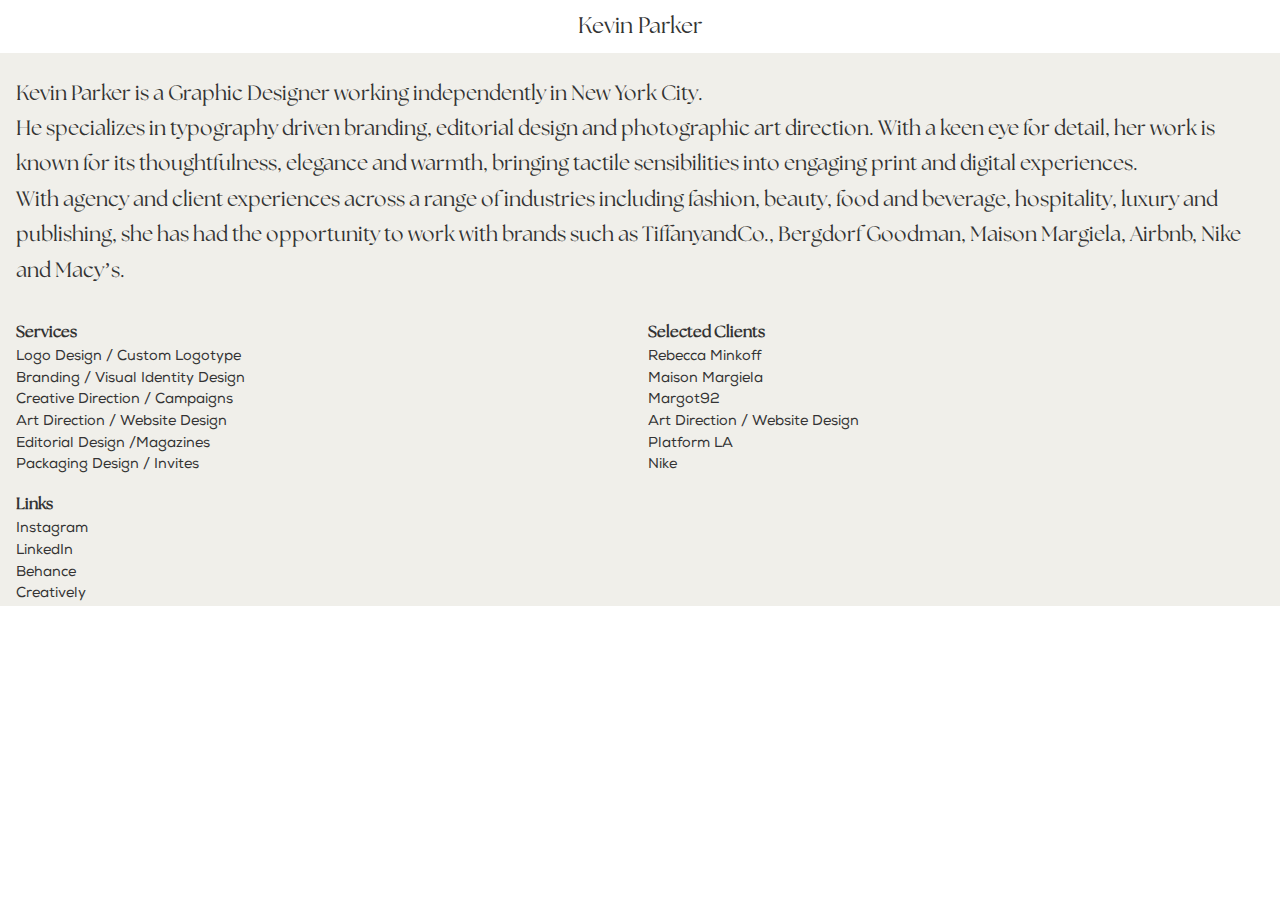
==== about.html @ fc6e27c2 "Update about.html" ====
<!DOCTYPE html>
<html lang="en">

<head>
    <meta charset="UTF-8">
    <meta name="viewport" content="width=device-width, initial-scale=1.0">
    <title>About Me</title>

    <!-- Linking style.css-->
    <link rel="stylesheet" href="style.css">
</head>

<body>
    <header class="nav-header">
        <a href="index.html" class="title">Kevin Parker</a>
    </header>

    <section class="about">
        <p class="about-text">Kevin Parker is a Graphic Designer working independently in New York City.<br/></p>
<p></p>
        <p class="about-text"> He specializes in typography driven branding, editorial design and photographic art
            direction. With a keen
            eye for detail, her work is known for its thoughtfulness, elegance and warmth, bringing tactile
            sensibilities into engaging print and digital experiences.<br></p>
        <p></p>

        <p class="about-text"> With agency and client experiences across a range of industries including fashion,
            beauty, food and beverage,
            hospitality, luxury and publishing, she has had the opportunity to work with brands such as TiffanyandCo.,
            Bergdorf Goodman, Maison Margiela, Airbnb, Nike and Macy’s.<br></p>

        <div class="about-infos">
            <div>
                <h2 class="title">Services</h2>
                <ul class="list">
                    <li>Logo Design / Custom Logotype</li>
                    <li>Branding / Visual Identity Design</li>
                    <li>Creative Direction / Campaigns</li>
                    <li>Art Direction / Website Design</li>
                    <li>Editorial Design /Magazines</li>
                    <li>Packaging Design / Invites</li>
                </ul>
            </div>
            <div>
                <h2 class="title">Selected Clients</h2>
                <ul class="list">
                    <li>Rebecca Minkoff</li>
                    <li>Maison Margiela</li>
                    <li>Margot92</li>
                    <li>Art Direction / Website Design</li>
                    <li>Platform LA</li>
                    <li>Nike</li>
                </ul>
            </div>
            <div>
                <h2 class="title">Links</h2>
                <ul class="list">
                    <li>Instagram</li>
                    <li>LinkedIn</li>
                    <li>Behance</li>
                    <li>Creatively</li>
                </ul>
            </div>
        </div>
    </section>
</body>

</html>
---- style.css ----
/*CSS Reset*/

*,
*::before,
*::after {
  box-sizing: border-box;
}

* {
  margin: 0;
}

body {
  line-height: 1.5;
  -webkit-font-smoothing: antialiased;
}

img,
picture,
video,
canvas,
svg {
  display: block;
  max-width: 100%;
}

input,
button,
textarea,
select {
  font: inherit;
}

p,
h1,
h2,
h3,
h4,
h5,
h6 {
  font: inherit;
  overflow-wrap: break-word;
}

a {
  color: currentColor;
  text-decoration: none;
}

ul,
ol {
  padding: 0;
  list-style: none;
}

#root,
#__next {
  isolation: isolate;
}
/*Fonts*/
@font-face {
  font-family: "Mauren";
  src: url("Fontspring-DEMO-theseasons-reg.otf");
}

@font-face {
  font-family: "Nexa";
  src: url("Nexa-Regular.otf");
}

/*CSS Variables*/

:root {
  --clr-body: hsl(0, 0%, 100%);

  --clr-bg: hsl(50, 18%, 93%);
  --clr-text: hsl(0, 0%, 20%);

  --ff-accent: "Mauren", serif;
  --ff-primary: "Nexa", sans-serif;

  --fs-100: 0.8rem;
  --fs-200: 0.9rem;
  --fs-300: 1.2rem;
  --fs-400: 1.3rem;

  --fw-regular: 400;
  --fw-bold: 600;
}

/**/

body {
  background-color: var(--clr-body);
  color: var(--clr-text);

  font-family: var(--ff-primary);

  font-size: var(--fs-100);
  font-weight: var(--fw-regular);
}

.container {
}

.row {
  display: flex;
  justify-content: space-between;
  align-items: last baseline;
}
/*Navigation Header*/
.nav-header {
  display: flex;
  justify-content: center;
  align-items: center;

  padding-block: 0.6rem;
}

.nav-header .title {
  font-family: var(--ff-accent);
  font-size: 1.4rem;
}

/* Featured Projects Section*/

.featured-projects {
  background-color: var(--clr-bg);
}

.project-wrapper {
  display: flex;
  flex-direction: column;
  height: 100vh;
  flex: 1;
}

.project-image-wrapper {
  width: 100%;
  height: 100%;
  overflow: hidden;
}

.project-image-wrapper img {
  width: 100%;
  height: 100%;
  object-fit: cover;
}

.project-details {
  padding: 1.25rem 1rem;
  display: flex;
  flex-direction: column;
  justify-content: space-between;
}
.project-title {
  font-family: var(--ff-accent);
  font-size: var(--fs-400);
  text-align: center;
  text-transform: uppercase;

  margin-inline: 0.5rem;
  margin-bottom: 1.75rem;
}

.brand {
  text-transform: uppercase;
  font-family: var(--ff-primary);
}

.mission{
  display: none;
}

.view{
    text-decoration: underline;
}

.get-in-touch {
  display: flex;
  flex-direction: column;
  gap: 3rem;

  justify-content: space-between;

  padding-inline: 1rem;
  padding-top: 2rem;
  padding-bottom: 4rem;
}

.get-in-touch .text-wrapper {
  max-width: 40ch;
  font-size: var(--fs-200);
}

.get-in-touch .link {
  text-decoration: underline;
  font-weight: var(--fw-bold);
}

/*About Section*/
.about {
  padding-top: 1.5rem;
  padding-inline: 1rem;
  background-color: var(--clr-bg);
}
.about-text {
  font-family: var(--ff-accent);
  font-size: var(--fs-300);
  line-height: 1.7;
}

.about .title {
  font-family: var(--ff-accent);
  font-size: var(--fs-200);
  font-weight: var(--fw-bold);
  margin-bottom: 0.15rem;
}

.about-infos {
  display: grid;
  grid-template-columns: 1fr 1fr;
  flex-direction: column;
  margin-top: 2rem;
  gap: 1rem;
}
@media (min-width: 60rem) {
  :root {
    --fs-100: 0.9rem;
    --fs-200: 1rem;
    --fs-300: 1.3rem;
    --fs-400: 1.6rem;
  }
  /* Featured Projects Section*/
  .project-wrapper {
    flex-direction: row;
  }

  .project-wrapper.reverse {
    flex-direction: row-reverse;
  }

  .project-details {
    padding: 2.5rem 2.5rem;
  }

  .project-title {
    margin-top: 4rem;
    margin-inline: 1.5rem;
    
  }

  .project-image-wrapper {
    height: 100vh;
    flex-basis: 140%;
  }
  /* Get In Touch Section*/

  .get-in-touch {
    flex-direction: row;
  }

  /*About Section*/
  .about-infos {
    justify-content: space-between;
  }
  .about-infos > * {
    flex: 1;
  }
}
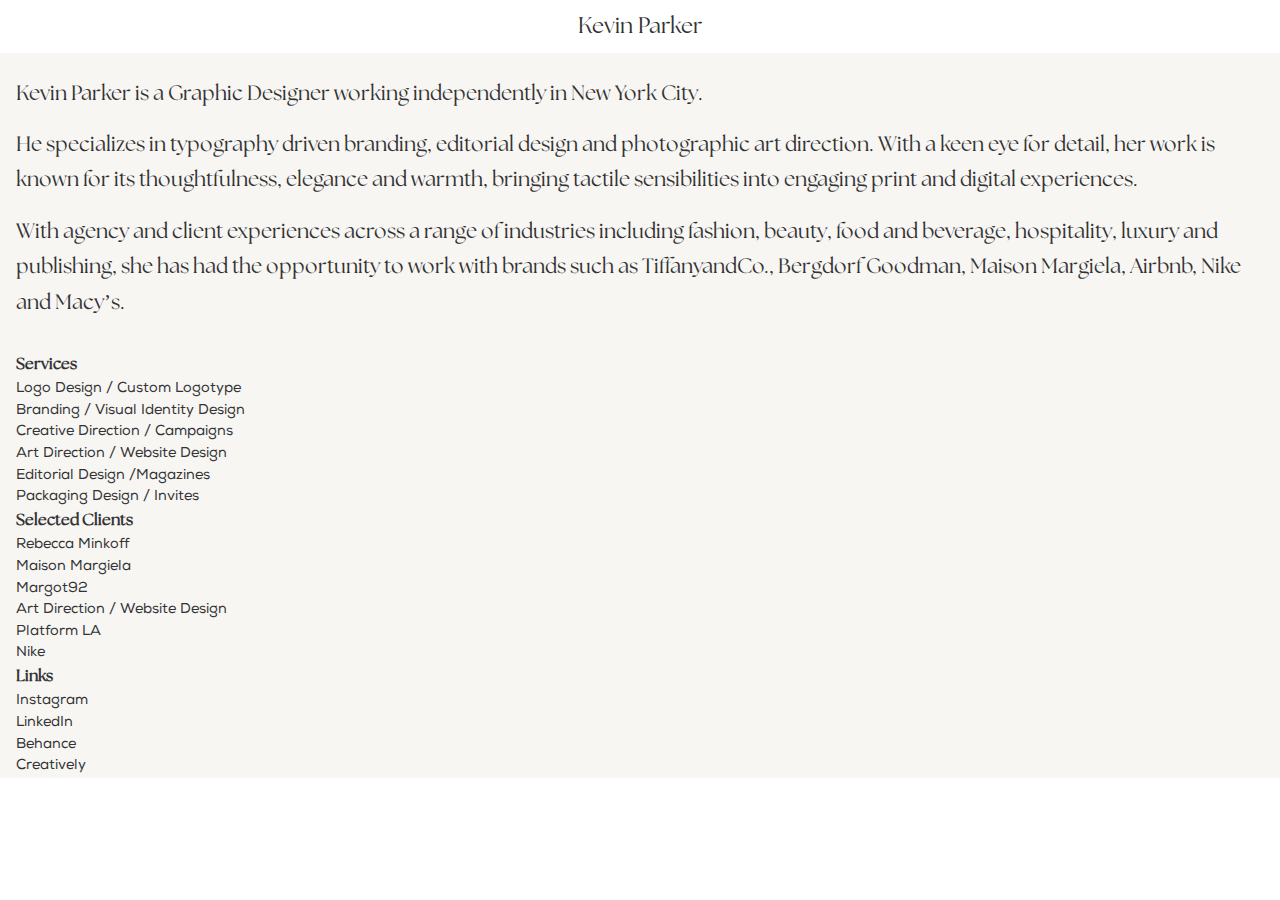
==== commit 488d06d7: "new shit" ====
--- a/about.html
+++ b/about.html
@@ -16,18 +16,21 @@
     </header>
 
     <section class="about">
-        <p class="about-text">Kevin Parker is a Graphic Designer working independently in New York City.<br/></p>
-<p></p>
-        <p class="about-text"> He specializes in typography driven branding, editorial design and photographic art
-            direction. With a keen
-            eye for detail, her work is known for its thoughtfulness, elegance and warmth, bringing tactile
-            sensibilities into engaging print and digital experiences.<br></p>
-        <p></p>
+        <div class="text-wrapper">
+            <p class="about-text">Kevin Parker is a Graphic Designer working independently in New York City.</p>
+            <p class="about-text"> He specializes in typography driven branding, editorial design and photographic art
+                direction. With a keen
+                eye for detail, her work is known for its thoughtfulness, elegance and warmth, bringing tactile
+                sensibilities into engaging print and digital experiences.</p>
+            <p></p>
 
-        <p class="about-text"> With agency and client experiences across a range of industries including fashion,
-            beauty, food and beverage,
-            hospitality, luxury and publishing, she has had the opportunity to work with brands such as TiffanyandCo.,
-            Bergdorf Goodman, Maison Margiela, Airbnb, Nike and Macy’s.<br></p>
+            <p class="about-text"> With agency and client experiences across a range of industries including fashion,
+                beauty, food and beverage,
+                hospitality, luxury and publishing, she has had the opportunity to work with brands such as
+                TiffanyandCo.,
+                Bergdorf Goodman, Maison Margiela, Airbnb, Nike and Macy’s.</p>
+
+        </div>
 
         <div class="about-infos">
             <div>
@@ -65,4 +68,4 @@
     </section>
 </body>
 
-</html>
+</html>--- a/style.css
+++ b/style.css
@@ -73,7 +73,7 @@
 :root {
   --clr-body: hsl(0, 0%, 100%);
 
-  --clr-bg: hsl(50, 18%, 93%);
+  --clr-bg: hsl(50, 18%, 96%);
   --clr-text: hsl(0, 0%, 20%);
 
   --ff-accent: "Mauren", serif;
@@ -147,12 +147,13 @@
   object-fit: cover;
 }
 
-.project-details {
+.project-details-wrapper {
   padding: 1.25rem 1rem;
   display: flex;
   flex-direction: column;
   justify-content: space-between;
 }
+
 .project-title {
   font-family: var(--ff-accent);
   font-size: var(--fs-400);
@@ -160,7 +161,7 @@
   text-transform: uppercase;
 
   margin-inline: 0.5rem;
-  margin-bottom: 1.75rem;
+  margin-bottom: 2rem;
 }
 
 .brand {
@@ -168,29 +169,30 @@
   font-family: var(--ff-primary);
 }
 
-.mission{
+.mission {
   display: none;
 }
 
-.view{
-    text-decoration: underline;
+.view {
+  text-decoration: underline;
 }
 
 .get-in-touch {
-  display: flex;
-  flex-direction: column;
-  gap: 3rem;
-
-  justify-content: space-between;
-
   padding-inline: 1rem;
   padding-top: 2rem;
-  padding-bottom: 4rem;
+  padding-bottom: 3rem;
+}
+
+.get-in-touch-title {
+  font-family: var(--ff-accent);
+  font-size: var(--fs-400);
+  text-align: center;
+  margin-top: 1rem;
 }
 
 .get-in-touch .text-wrapper {
-  max-width: 40ch;
   font-size: var(--fs-200);
+  text-align: center;
 }
 
 .get-in-touch .link {
@@ -204,6 +206,9 @@
   padding-inline: 1rem;
   background-color: var(--clr-bg);
 }
+.about .text-wrapper > * + * {
+  margin-top: 1rem;
+}
 .about-text {
   font-family: var(--ff-accent);
   font-size: var(--fs-300);
@@ -218,11 +223,15 @@
 }
 
 .about-infos {
+  margin-top: 2rem;
+}
+
+/*footer*/
+.footer {
+  padding: 0.5rem 1rem;
   display: grid;
-  grid-template-columns: 1fr 1fr;
-  flex-direction: column;
-  margin-top: 2rem;
-  gap: 1rem;
+  place-content: center;
+  border-top: 1.5px solid var(--clr-text);
 }
 @media (min-width: 60rem) {
   :root {
@@ -240,19 +249,21 @@
     flex-direction: row-reverse;
   }
 
-  .project-details {
+  .project-details-wrapper {
     padding: 2.5rem 2.5rem;
   }
 
   .project-title {
     margin-top: 4rem;
     margin-inline: 1.5rem;
-    
   }
 
   .project-image-wrapper {
     height: 100vh;
-    flex-basis: 140%;
+    flex-basis: 120%;
+  }
+  .project-details-wrapper {
+    flex-basis: 100%;
   }
   /* Get In Touch Section*/
 
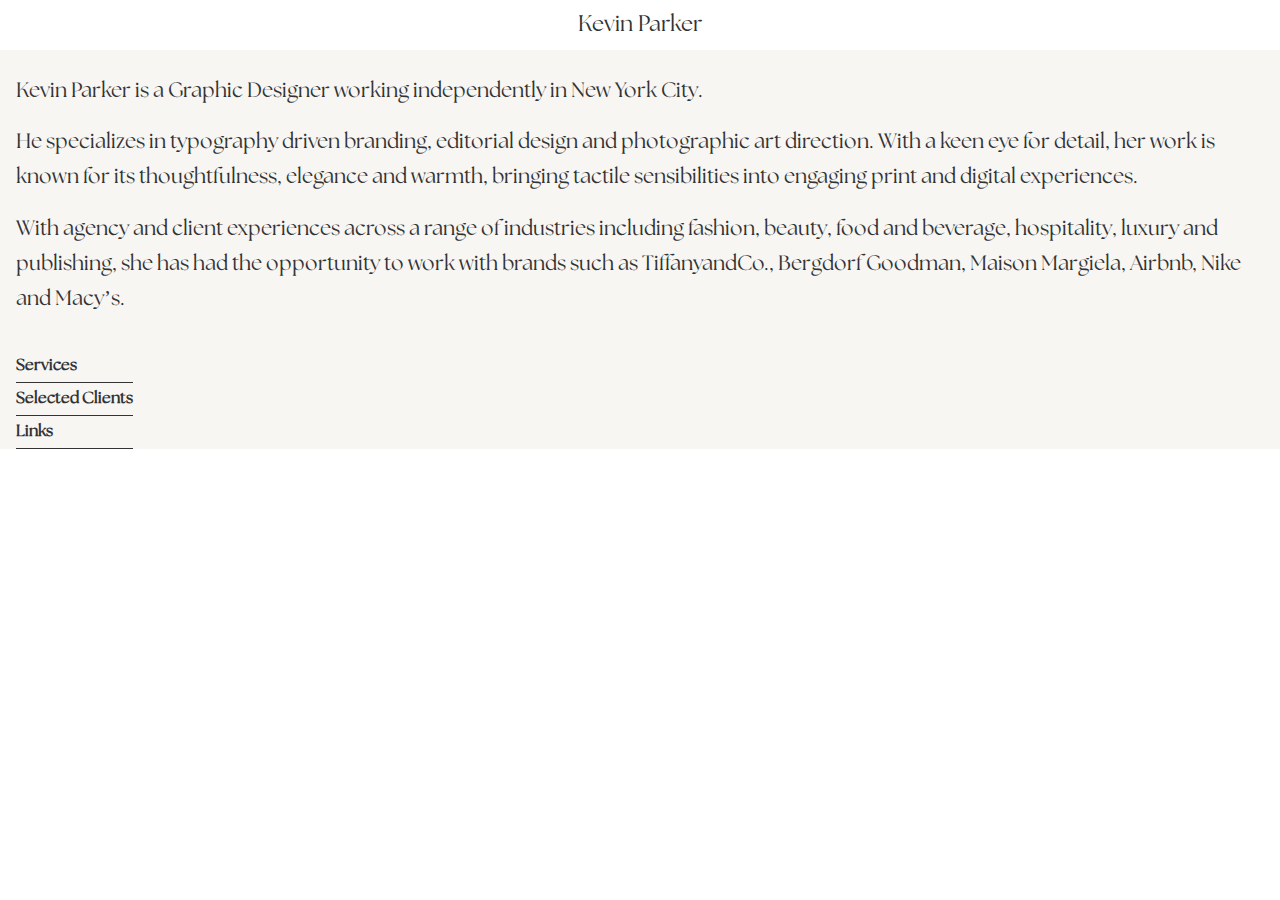
==== commit b277c0d8: "new shit" ====
--- a/about.html
+++ b/about.html
@@ -8,6 +8,9 @@
 
     <!-- Linking style.css-->
     <link rel="stylesheet" href="style.css">
+
+    <!--Include app.js-->
+    <script defer src="app.js"></script>
 </head>
 
 <body>
@@ -33,36 +36,42 @@
         </div>
 
         <div class="about-infos">
-            <div>
-                <h2 class="title">Services</h2>
-                <ul class="list">
-                    <li>Logo Design / Custom Logotype</li>
-                    <li>Branding / Visual Identity Design</li>
-                    <li>Creative Direction / Campaigns</li>
-                    <li>Art Direction / Website Design</li>
-                    <li>Editorial Design /Magazines</li>
-                    <li>Packaging Design / Invites</li>
-                </ul>
+            <div class="info-block">
+                <h2 class="list-title">Services</h2>
+                <div class="list-container">
+                    <ul class="list">
+                        <li>Logo Design / Custom Logotype</li>
+                        <li>Branding / Visual Identity Design</li>
+                        <li>Creative Direction / Campaigns</li>
+                        <li>Art Direction / Website Design</li>
+                        <li>Editorial Design /Magazines</li>
+                        <li>Packaging Design / Invites</li>
+                    </ul>
+                </div>
             </div>
-            <div>
-                <h2 class="title">Selected Clients</h2>
-                <ul class="list">
-                    <li>Rebecca Minkoff</li>
-                    <li>Maison Margiela</li>
-                    <li>Margot92</li>
-                    <li>Art Direction / Website Design</li>
-                    <li>Platform LA</li>
-                    <li>Nike</li>
-                </ul>
+            <div class="info-block">
+                <h2 class="list-title">Selected Clients</h2>
+                <div class="list-container">
+                    <ul class="list">
+                        <li>Rebecca Minkoff</li>
+                        <li>Maison Margiela</li>
+                        <li>Margot92</li>
+                        <li>Art Direction / Website Design</li>
+                        <li>Platform LA</li>
+                        <li>Nike</li>
+                    </ul>
+                </div>
             </div>
-            <div>
-                <h2 class="title">Links</h2>
-                <ul class="list">
-                    <li>Instagram</li>
-                    <li>LinkedIn</li>
-                    <li>Behance</li>
-                    <li>Creatively</li>
-                </ul>
+            <div class="info-block">
+                <h2 class="list-title">Links</h2>
+                <div class="list-container">
+                    <ul class="list">
+                        <li>Instagram</li>
+                        <li>LinkedIn</li>
+                        <li>Behance</li>
+                        <li>Creatively</li>
+                    </ul>
+                </div>
             </div>
         </div>
     </section>
--- a/style.css
+++ b/style.css
@@ -114,7 +114,7 @@
   justify-content: center;
   align-items: center;
 
-  padding-block: 0.6rem;
+  padding-block: 0.5rem;
 }
 
 .nav-header .title {
@@ -191,7 +191,7 @@
 }
 
 .get-in-touch .text-wrapper {
-  font-size: var(--fs-200);
+  font-size: var(--fs-300);
   text-align: center;
 }
 
@@ -215,15 +215,37 @@
   line-height: 1.7;
 }
 
-.about .title {
+.list-title {
   font-family: var(--ff-accent);
   font-size: var(--fs-200);
   font-weight: var(--fw-bold);
-  margin-bottom: 0.15rem;
+  line-height: 0;
 }
 
 .about-infos {
   margin-top: 2rem;
+  display: grid;
+}
+
+.info-block {
+  padding-block: 1rem;
+  border-bottom: 1.5px solid var(--clr-text);
+  display: grid;
+  gap: 1rem;
+}
+
+.open {
+  max-height: 700px !important;
+  display: block !important;
+}
+.list-container {
+  max-height: 0;
+  display: none;
+  overflow: hidden;
+  transition: all 1s ease-in-out;
+}
+
+.info-block .list {
 }
 
 /*footer*/
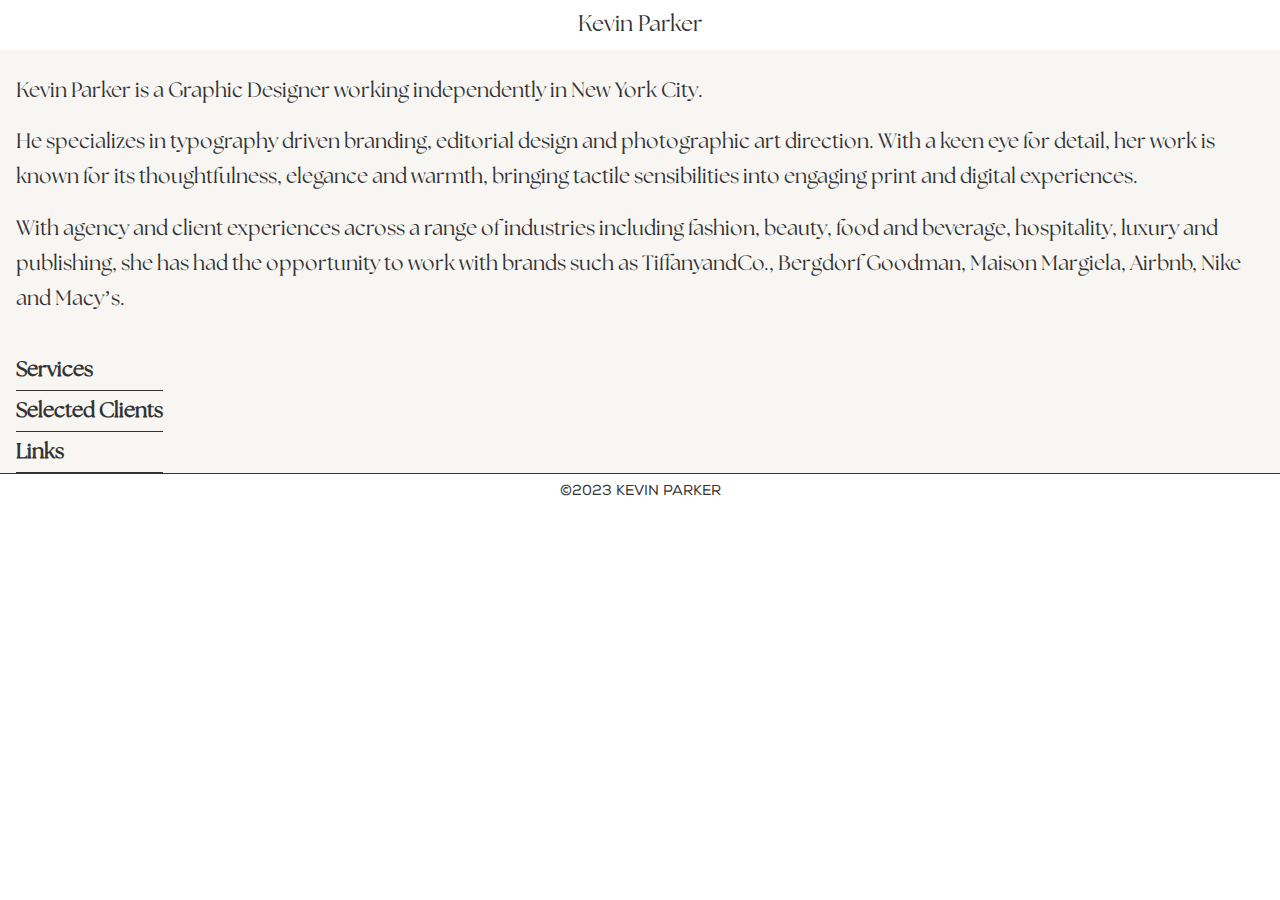
==== commit cac20054: "new shit" ====
--- a/about.html
+++ b/about.html
@@ -75,6 +75,9 @@
             </div>
         </div>
     </section>
+    <footer class="footer">
+        <p>©2023 KEVIN PARKER</p>
+    </footer>
 </body>
 
 </html>--- a/style.css
+++ b/style.css
@@ -217,7 +217,7 @@
 
 .list-title {
   font-family: var(--ff-accent);
-  font-size: var(--fs-200);
+  font-size: var(--fs-300);
   font-weight: var(--fw-bold);
   line-height: 0;
 }
@@ -228,7 +228,7 @@
 }
 
 .info-block {
-  padding-block: 1rem;
+  padding-block: 1.25rem;
   border-bottom: 1.5px solid var(--clr-text);
   display: grid;
   gap: 1rem;
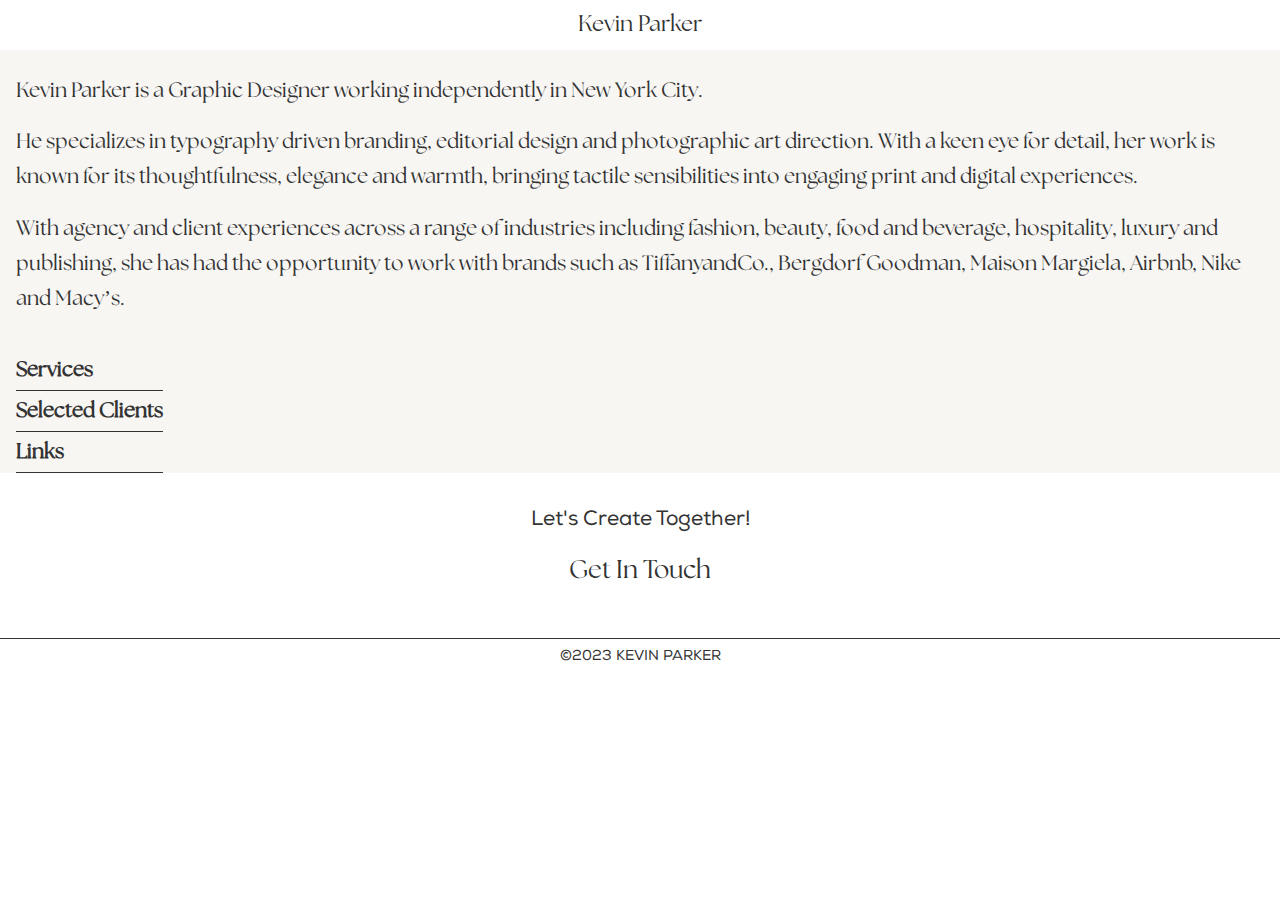
==== commit ca367fc6: "Update about.html" ====
--- a/about.html
+++ b/about.html
@@ -75,6 +75,13 @@
             </div>
         </div>
     </section>
+    <section class="get-in-touch">
+            
+        <div class="text-wrapper">
+            <p>Let's Create Together!</p>
+        </div>
+        <h1 class="get-in-touch-title"><a href="mailto:work@kevinparker.com">Get In Touch</a></h1>
+    </section>
     <footer class="footer">
         <p>©2023 KEVIN PARKER</p>
     </footer>
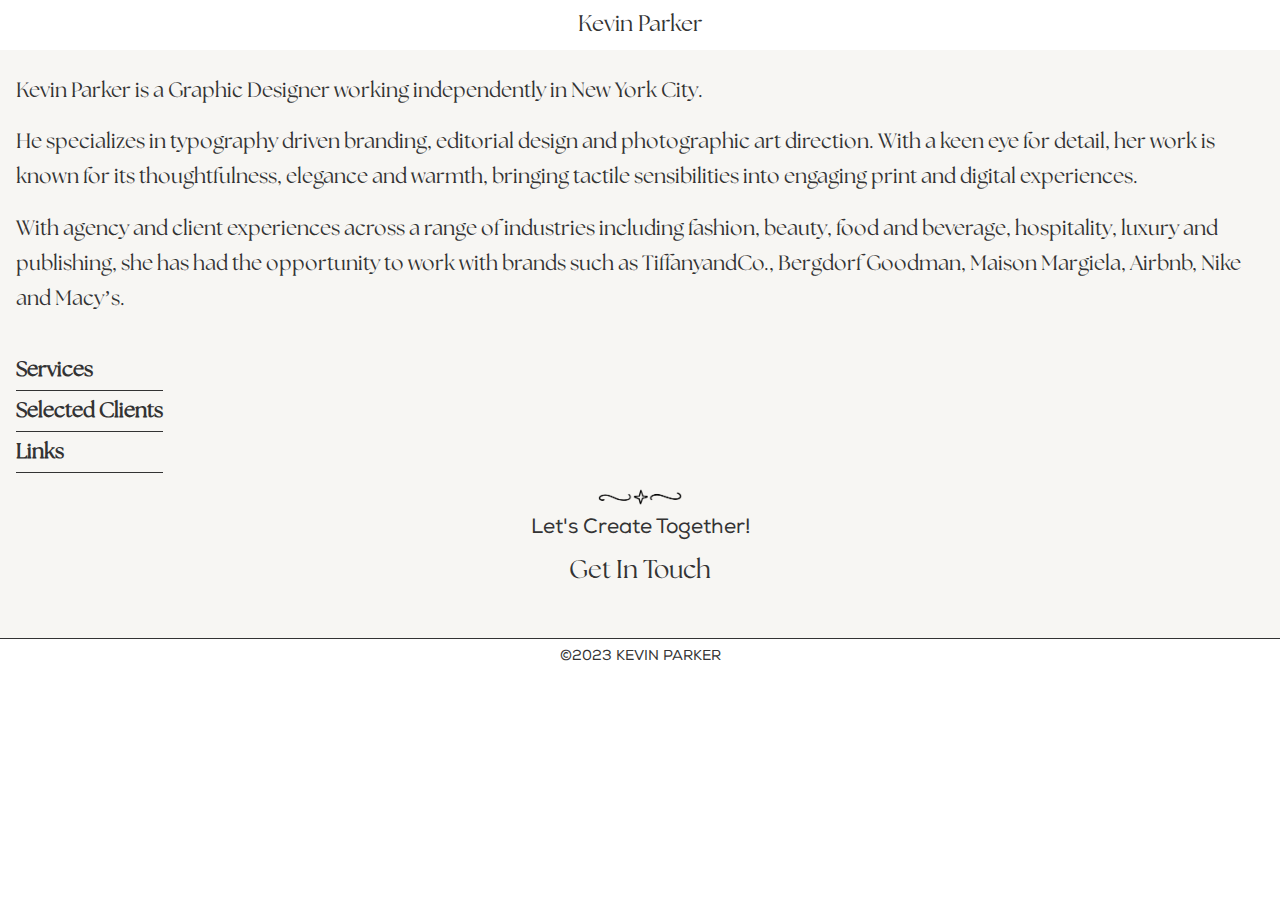
==== commit b05e9f1c: "Update about.html" ====
--- a/about.html
+++ b/about.html
@@ -76,7 +76,7 @@
         </div>
     </section>
     <section class="get-in-touch">
-            
+        <div class="icon-wrapper"></div>
         <div class="text-wrapper">
             <p>Let's Create Together!</p>
         </div>
--- a/style.css
+++ b/style.css
@@ -179,20 +179,22 @@
 
 .get-in-touch {
   padding-inline: 1rem;
-  padding-top: 2rem;
+  padding-top: 1rem;
   padding-bottom: 3rem;
+  background-color: var(--clr-bg);
 }
 
 .get-in-touch-title {
   font-family: var(--ff-accent);
   font-size: var(--fs-400);
   text-align: center;
-  margin-top: 1rem;
+  margin-top: 0.5rem;
 }
 
 .get-in-touch .text-wrapper {
   font-size: var(--fs-300);
   text-align: center;
+  margin-top: 0.5rem;
 }
 
 .get-in-touch .link {
@@ -200,6 +202,15 @@
   font-weight: var(--fw-bold);
 }
 
+.get-in-touch .icon-wrapper {
+  height: 1rem;
+  width: 7rem;
+  margin-inline: auto;
+  background-image: url(assets/icons/vintage.png);
+  background-size: cover;
+  background-position: center;
+  
+}
 /*About Section*/
 .about {
   padding-top: 1.5rem;
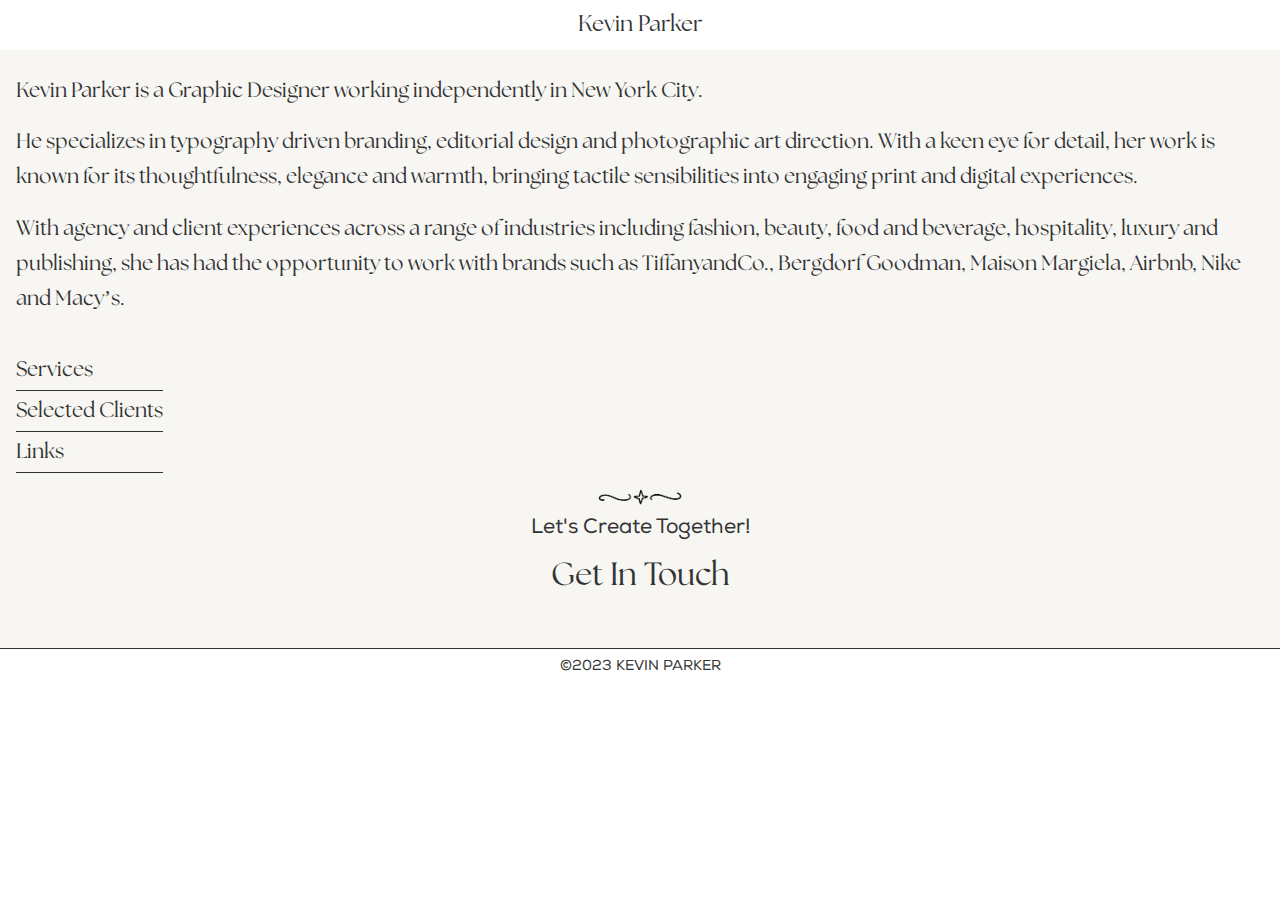
==== commit 8c099145: "s" ====
--- a/about.html
+++ b/about.html
@@ -10,7 +10,7 @@
     <link rel="stylesheet" href="style.css">
 
     <!--Include app.js-->
-    <script defer src="app.js"></script>
+    
 </head>
 
 <body>
--- a/style.css
+++ b/style.css
@@ -67,7 +67,46 @@
   font-family: "Nexa";
   src: url("Nexa-Regular.otf");
 }
-
+/*Cursor*/
+
+.cursor {
+  width: 40px;
+  height: 40px;
+  border-radius: 100%;
+  border: 1.5px solid black;
+  transition: all 200ms ease-out;
+  position: fixed;
+  pointer-events: none;
+  left: 0;
+  top: 0;
+  transform: translate(calc(-50% + 15px), -50%);
+  display: grid;
+  place-content: center;
+  font-size: var(--fs-200);
+  transition: padding 0.2s;
+}
+
+.cursor-inner {
+  width: 20px;
+  height: 20px;
+  border-radius: 100%;
+  background-color: black;
+  opacity: 0;
+  position: fixed;
+  transform: translate(-50%, -50%);
+  pointer-events: none;
+  transition: width 0.3s, height 0.3s, opacity 0.3s;
+}
+
+.hover {
+  content: "kbkj";
+}
+
+.cursorinnerhover {
+  width: 50px;
+  height: 50px;
+  opacity: 0.5;
+}
 /*CSS Variables*/
 
 :root {
@@ -85,7 +124,7 @@
   --fs-400: 1.3rem;
 
   --fw-regular: 400;
-  --fw-bold: 600;
+  --fw-bold: 500;
 }
 
 /**/
@@ -129,16 +168,20 @@
 }
 
 .project-wrapper {
+  height: 100vh;
+  overflow: hidden;
   display: flex;
   flex-direction: column;
-  height: 100vh;
-  flex: 1;
-}
-
+}
+
+.slide-container {
+  position: relative;
+  overflow: hidden;
+  width: 100%;
+}
 .project-image-wrapper {
   width: 100%;
-  height: 100%;
-  overflow: hidden;
+  height: 110vh;
 }
 
 .project-image-wrapper img {
@@ -209,7 +252,6 @@
   background-image: url(assets/icons/vintage.png);
   background-size: cover;
   background-position: center;
-  
 }
 /*About Section*/
 .about {
@@ -271,15 +313,17 @@
     --fs-100: 0.9rem;
     --fs-200: 1rem;
     --fs-300: 1.3rem;
-    --fs-400: 1.6rem;
+    --fs-400: 2rem;
   }
   /* Featured Projects Section*/
   .project-wrapper {
-    flex-direction: row;
-  }
-
-  .project-wrapper.reverse {
-    flex-direction: row-reverse;
+    overflow: hidden;
+    display: grid;
+    grid-template-columns: 1fr 1fr;
+  }
+
+  .project-wrapper.reverse > .slide-container {
+    order: 2;
   }
 
   .project-details-wrapper {
@@ -288,15 +332,32 @@
 
   .project-title {
     margin-top: 4rem;
-    margin-inline: 1.5rem;
-  }
-
+    margin-inline: 1rem;
+  }
+
+  .slide-container {
+    height: 100%;
+    width: 100%;
+    overflow: hidden;
+    position: relative;
+  }
   .project-image-wrapper {
-    height: 100vh;
-    flex-basis: 120%;
+    position: absolute;
+    width: 100%;
+    height: 120vh;
+    transform: translateY(-20vh);
+    position: relative;
+  }
+
+  .project-image-overlay {
+    position: absolute;
+    width: 100%;
+    height: 0;
+    background-color: rgba(0, 0, 0, 0.1);
+    bottom: 0;
   }
   .project-details-wrapper {
-    flex-basis: 100%;
+    flex: 1;
   }
   /* Get In Touch Section*/
 
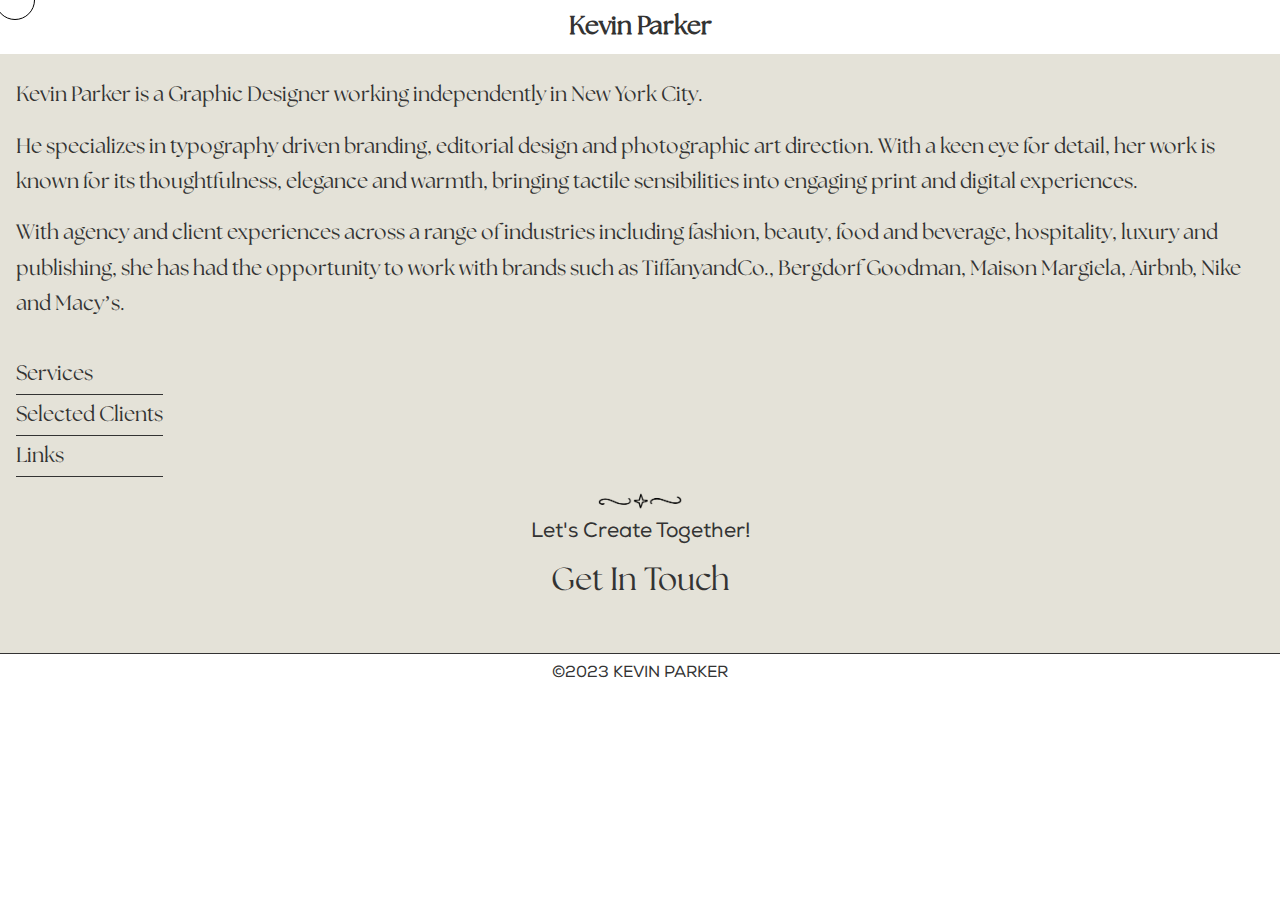
==== commit 850a9ce1: "s" ====
--- a/about.html
+++ b/about.html
@@ -10,6 +10,7 @@
     <link rel="stylesheet" href="style.css">
 
     <!--Include app.js-->
+    <script defer src="cursor.js"></script>
     
 </head>
 
@@ -85,6 +86,8 @@
     <footer class="footer">
         <p>©2023 KEVIN PARKER</p>
     </footer>
+    <div class="cursor"></div>
+    <div class="cursor-inner"></div>
 </body>
 
 </html>--- a/style.css
+++ b/style.css
@@ -13,6 +13,8 @@
 body {
   line-height: 1.5;
   -webkit-font-smoothing: antialiased;
+  cursor: none;
+  overflow-x: hidden;
 }
 
 img,
@@ -84,6 +86,7 @@
   place-content: center;
   font-size: var(--fs-200);
   transition: padding 0.2s;
+  z-index: 9999;
 }
 
 .cursor-inner {
@@ -96,6 +99,7 @@
   transform: translate(-50%, -50%);
   pointer-events: none;
   transition: width 0.3s, height 0.3s, opacity 0.3s;
+  z-index: 9999;
 }
 
 .hover {
@@ -112,7 +116,7 @@
 :root {
   --clr-body: hsl(0, 0%, 100%);
 
-  --clr-bg: hsl(50, 18%, 96%);
+  --clr-bg: hsl(50, 18%, 87%);
   --clr-text: hsl(0, 0%, 20%);
 
   --ff-accent: "Mauren", serif;
@@ -147,6 +151,13 @@
   justify-content: space-between;
   align-items: last baseline;
 }
+.line {
+  position: relative;
+  overflow: hidden;
+  display: flex;
+  justify-content: center;
+}
+
 /*Navigation Header*/
 .nav-header {
   display: flex;
@@ -161,6 +172,60 @@
   font-size: 1.4rem;
 }
 
+.menu {
+  position: fixed;
+  right: 0;
+  width: 100%;
+  height: 100vh;
+  background-color: var(--clr-bg);
+  z-index: 2;
+  transform: translateX(100%);
+  padding: 3rem 4rem;
+}
+
+.menu-slide {
+  position: absolute;
+  right: 0;
+  width: 100%;
+  height: 100vh;
+  background-color: var(--clr-body);
+  transform: translateX(100%);
+  z-index: 1;
+}
+
+.menu-button {
+  position: absolute;
+  right: 1rem;
+  display: flex;
+  flex-direction: column;
+  justify-content: space-between;
+  align-items: end;
+  gap: 6px;
+  z-index: 100;
+}
+
+.bar {
+  width: 2rem;
+  height: 2px;
+  background-color: var(--clr-text);
+  transform-origin: center;
+}
+
+.menu .nav-links {
+  padding: 0;
+  list-style: none;
+  font-size: 8rem;
+  font-family: var(--ff-accent);
+  text-transform: uppercase;
+  display: grid;
+}
+
+.nav-links > li{
+  display: block;
+  opacity: 0;
+  transform: translateX(30px);
+}
+
 /* Featured Projects Section*/
 
 .featured-projects {
@@ -169,19 +234,11 @@
 
 .project-wrapper {
   height: 100vh;
+  display: grid;
+}
+
+.slide-container {
   overflow: hidden;
-  display: flex;
-  flex-direction: column;
-}
-
-.slide-container {
-  position: relative;
-  overflow: hidden;
-  width: 100%;
-}
-.project-image-wrapper {
-  width: 100%;
-  height: 110vh;
 }
 
 .project-image-wrapper img {
@@ -208,16 +265,33 @@
 }
 
 .brand {
+  display: block;
   text-transform: uppercase;
   font-family: var(--ff-primary);
+  font-weight: var(--fw-bold);
+  color: var(--clr-body);
+  font-size: 5rem;
+  text-align: center;
+  margin-bottom: 10rem;
+  opacity: 0;
+  transform: scale(0.98);
 }
 
 .mission {
-  display: none;
+  text-transform: uppercase;
 }
 
 .view {
-  text-decoration: underline;
+  position: relative;
+  display: inline-flex;
+  gap: 0.5rem;
+}
+.view::after {
+  content: "";
+  background-image: url(assets/icons/right-arrow.png);
+  background-size: cover;
+  background-position: center;
+  width: 1.5rem;
 }
 
 .get-in-touch {
@@ -310,11 +384,17 @@
 }
 @media (min-width: 60rem) {
   :root {
-    --fs-100: 0.9rem;
+    --fs-100: 1rem;
     --fs-200: 1rem;
     --fs-300: 1.3rem;
     --fs-400: 2rem;
   }
+
+  .nav-header .title {
+    font-size: 1.6rem;
+    font-weight: bold;
+  }
+
   /* Featured Projects Section*/
   .project-wrapper {
     overflow: hidden;
@@ -355,6 +435,8 @@
     height: 0;
     background-color: rgba(0, 0, 0, 0.1);
     bottom: 0;
+    display: grid;
+    place-content: center;
   }
   .project-details-wrapper {
     flex: 1;
